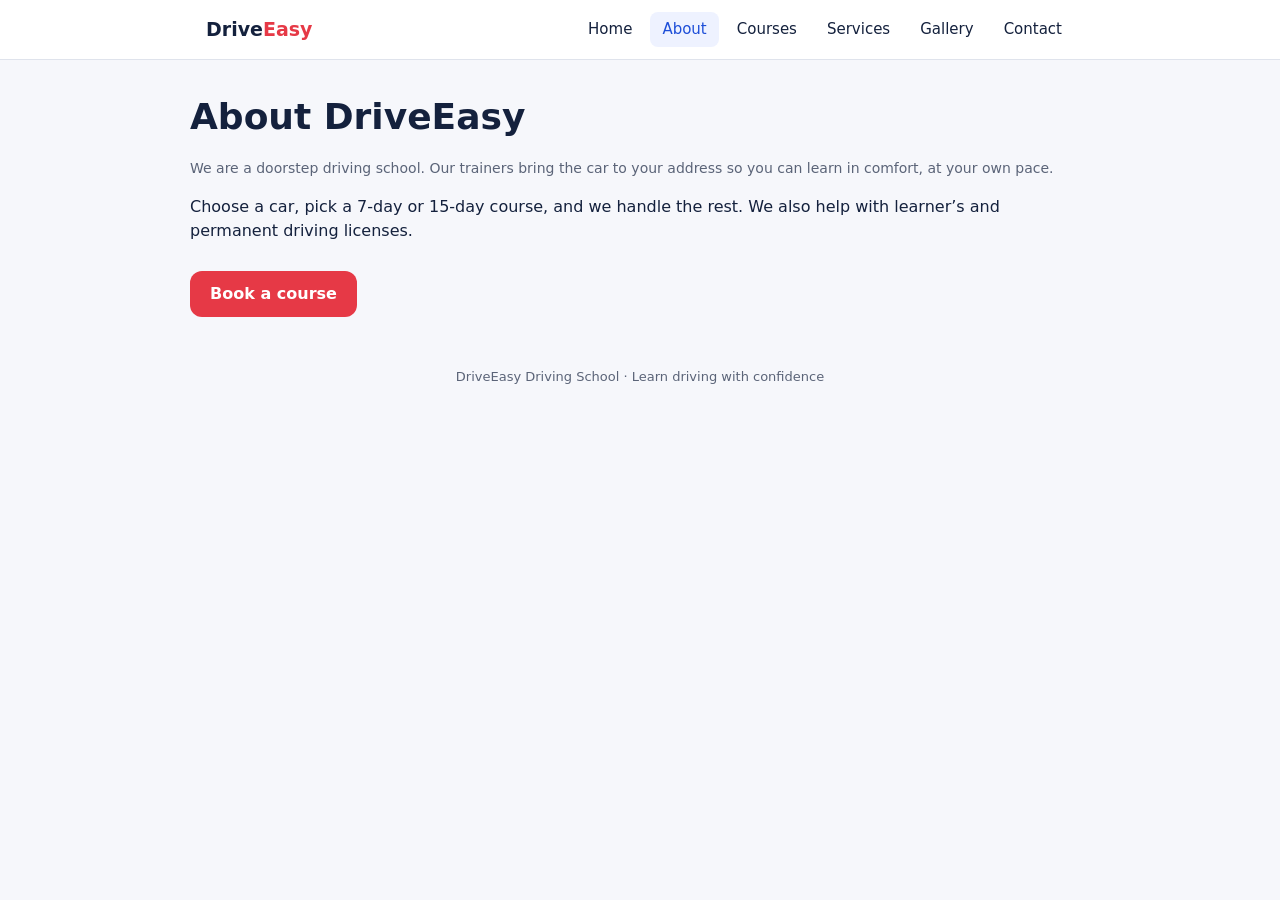
==== pages/about.html @ 2872057d "Add DriveEasy Driving School website" ====
<!DOCTYPE html>
<html lang="en"><head><meta charset="utf-8"><meta name="viewport" content="width=device-width, initial-scale=1, viewport-fit=cover"><title>About Us – DriveEasy Driving School</title><link rel="icon" href="../favicon.ico"><link rel="stylesheet" href="../css/style.css"><link rel="stylesheet" href="../css/responsive.css"><link rel="stylesheet" href="../css/animations.css"></head><body><nav class="site-nav"><div class="wrap"><a class="logo" href="../index.html">Drive<span>Easy</span></a><button id="menuBtn" aria-label="Menu">☰</button><div id="menu"><a href="../index.html">Home</a><a href="about.html" class="active">About</a><a href="courses.html">Courses</a><a href="services.html">Services</a><a href="gallery.html">Gallery</a><a href="contact.html">Contact</a></div></div></nav><div class="wrap page"><h1>About DriveEasy</h1><p class="sub">We are a doorstep driving school. Our trainers bring the car to your address so you can learn in comfort, at your own pace.</p><p>Choose a car, pick a 7-day or 15-day course, and we handle the rest. We also help with learner’s and permanent driving licenses.</p><a class="btn-link" href="../index.html">Book a course</a></div><footer>DriveEasy Driving School · Learn driving with confidence</footer><script src="../js/navigation.js"></script></body></html>
---- css/style.css ----
:root{box-sizing:border-box;padding-top:env(safe-area-inset-top,0px);padding-bottom:env(safe-area-inset-bottom,0px);
--bg:#f6f7fb;--card:#fff;--text:#14213d;--muted:#5b6478;--accent:#e63946;--accent2:#1d4ed8;--line:#dfe3ec;--soft:#eef2ff;color-scheme:light dark}
html{scroll-padding-top:env(safe-area-inset-top,0px)}
@media (prefers-color-scheme:dark){:root:not([data-theme="light"]){--bg:#0e1220;--card:#171d30;--text:#eef1fa;--muted:#a1a9c0;--accent:#ff5d6c;--accent2:#7ea2ff;--line:#2b3350;--soft:#1e2745}}
:root[data-theme="dark"]{--bg:#0e1220;--card:#171d30;--text:#eef1fa;--muted:#a1a9c0;--accent:#ff5d6c;--accent2:#7ea2ff;--line:#2b3350;--soft:#1e2745}
*{box-sizing:border-box}
body{margin:0;background:var(--bg);color:var(--text);font-family:system-ui,-apple-system,"Segoe UI",Roboto,sans-serif;line-height:1.5}
.wrap{max-width:900px;margin:0 auto;padding:0 16px}
header.hero{padding:40px 0 24px;text-align:center}
.hero h1{font-size:clamp(28px,6vw,44px);margin:0 0 8px}
.hero h1 span{color:var(--accent)}
.hero p{color:var(--muted);margin:0 auto;max-width:560px}
.steps{display:flex;gap:8px;margin:24px 0;justify-content:center;flex-wrap:wrap}
.pill{padding:6px 14px;border-radius:99px;border:1px solid var(--line);background:var(--card);font-size:14px;color:var(--muted)}
.pill.on{background:var(--accent2);border-color:var(--accent2);color:#fff;font-weight:600}
.pill.done{color:var(--accent2);border-color:var(--accent2)}
h2{font-size:22px;margin:8px 0 14px}
.grid{display:grid;grid-template-columns:repeat(auto-fit,minmax(190px,1fr));gap:14px}
.card{background:var(--card);border:2px solid var(--line);border-radius:16px;padding:18px;cursor:pointer;text-align:left;color:inherit;font:inherit;transition:.15s}
.card:hover{border-color:var(--accent2)}
.card.sel{border-color:var(--accent);box-shadow:0 0 0 3px color-mix(in srgb,var(--accent) 25%,transparent)}
.car{font-size:20px;font-weight:700}
.price{font-size:30px;font-weight:800;color:var(--accent);margin:6px 0}
.sub{color:var(--muted);font-size:14px}
.plans{display:grid;grid-template-columns:repeat(auto-fit,minmax(260px,1fr));gap:14px}
.plan h3{margin:0 0 4px;font-size:19px}
.tag{display:inline-block;background:var(--soft);color:var(--accent2);border-radius:8px;padding:2px 10px;font-size:13px;font-weight:600;margin-bottom:8px}
.plan ul{list-style:none;padding:0;margin:10px 0 0}
.plan li{padding:6px 0;border-top:1px solid var(--line);display:flex;justify-content:space-between;gap:10px;font-size:15px}
.plan li b{text-align:right}
.note{background:var(--soft);border-radius:12px;padding:12px 14px;margin-top:14px;font-size:14px}
form{display:grid;gap:12px}
.row{display:grid;grid-template-columns:1fr 1fr;gap:12px}
@media(max-width:560px){.row{grid-template-columns:1fr}}
label{font-size:14px;font-weight:600;display:grid;gap:4px}
input,textarea{font:inherit;padding:11px 12px;border-radius:10px;border:1px solid var(--line);background:var(--card);color:var(--text);width:100%}
input:focus,textarea:focus{outline:2px solid var(--accent2);border-color:transparent}
.summary{background:var(--card);border:1px solid var(--line);border-radius:14px;padding:14px 16px;margin-bottom:6px}
.summary div{display:flex;justify-content:space-between;padding:4px 0;gap:10px}
.nav{display:flex;justify-content:space-between;gap:10px;margin:20px 0 40px}
button.btn{font:inherit;font-weight:700;padding:12px 22px;border-radius:12px;border:0;cursor:pointer;background:var(--accent);color:#fff}
button.btn.ghost{background:transparent;color:var(--text);border:1px solid var(--line)}
button.btn:disabled{opacity:.4;cursor:not-allowed}
.hidden{display:none}
.tabs{display:flex;gap:10px;justify-content:center;flex-wrap:wrap;margin-top:18px}
.tab{font:inherit;font-weight:700;padding:12px 20px;border-radius:12px;border:2px solid var(--line);background:var(--card);color:var(--text);cursor:pointer}
.tab.on{border-color:var(--accent);background:var(--accent);color:#fff}
.opts{display:grid;grid-template-columns:repeat(auto-fit,minmax(180px,1fr));gap:10px}
.opts .card{padding:14px;font-weight:600}
.ok{text-align:center;padding:30px 10px}
.ok .big{font-size:48px}
footer{text-align:center;color:var(--muted);font-size:13px;padding:10px 0 30px}
a{color:var(--accent2)}

.site-nav{background:var(--card);border-bottom:1px solid var(--line);position:sticky;top:0;z-index:10}
.site-nav .wrap{display:flex;align-items:center;justify-content:space-between;gap:10px;padding-top:12px;padding-bottom:12px}
.logo{font-weight:800;font-size:19px;color:var(--text);text-decoration:none}.logo span{color:var(--accent)}
#menu{display:flex;gap:6px;flex-wrap:wrap}
#menu a{color:var(--text);text-decoration:none;padding:6px 12px;border-radius:8px;font-size:15px}
#menu a:hover,#menu a.active{background:var(--soft);color:var(--accent2)}
#menuBtn{display:none;font:inherit;font-size:22px;background:none;border:1px solid var(--line);border-radius:8px;color:var(--text);padding:2px 10px;cursor:pointer}
.page{padding:30px 0 40px}.page h1{font-size:clamp(26px,5vw,36px);margin:0 0 10px}
table{width:100%;border-collapse:collapse;background:var(--card);border-radius:12px;overflow:hidden}
th,td{padding:12px;border-bottom:1px solid var(--line);text-align:left}th{background:var(--soft)}
.ph{aspect-ratio:4/3;border:2px dashed var(--line);border-radius:14px;display:grid;place-items:center;color:var(--muted);font-size:14px;text-align:center;padding:8px}
.btn-link{display:inline-block;margin-top:12px;background:var(--accent);color:#fff;text-decoration:none;font-weight:700;padding:11px 20px;border-radius:12px}
---- css/responsive.css ----
@media(max-width:700px){
  #menuBtn{display:block}
  #menu{display:none;position:absolute;left:0;right:0;top:100%;background:var(--card);flex-direction:column;padding:10px 16px;border-bottom:1px solid var(--line)}
  #menu.open{display:flex}
  .site-nav{position:sticky}
  .site-nav .wrap{position:relative}
}
---- css/animations.css ----
@keyframes fadeUp{from{opacity:0;transform:translateY(10px)}to{opacity:1;transform:none}}
.card,.page,.hero,.summary{animation:fadeUp .35s ease both}
@media (prefers-reduced-motion:reduce){*{animation:none!important;transition:none!important}}
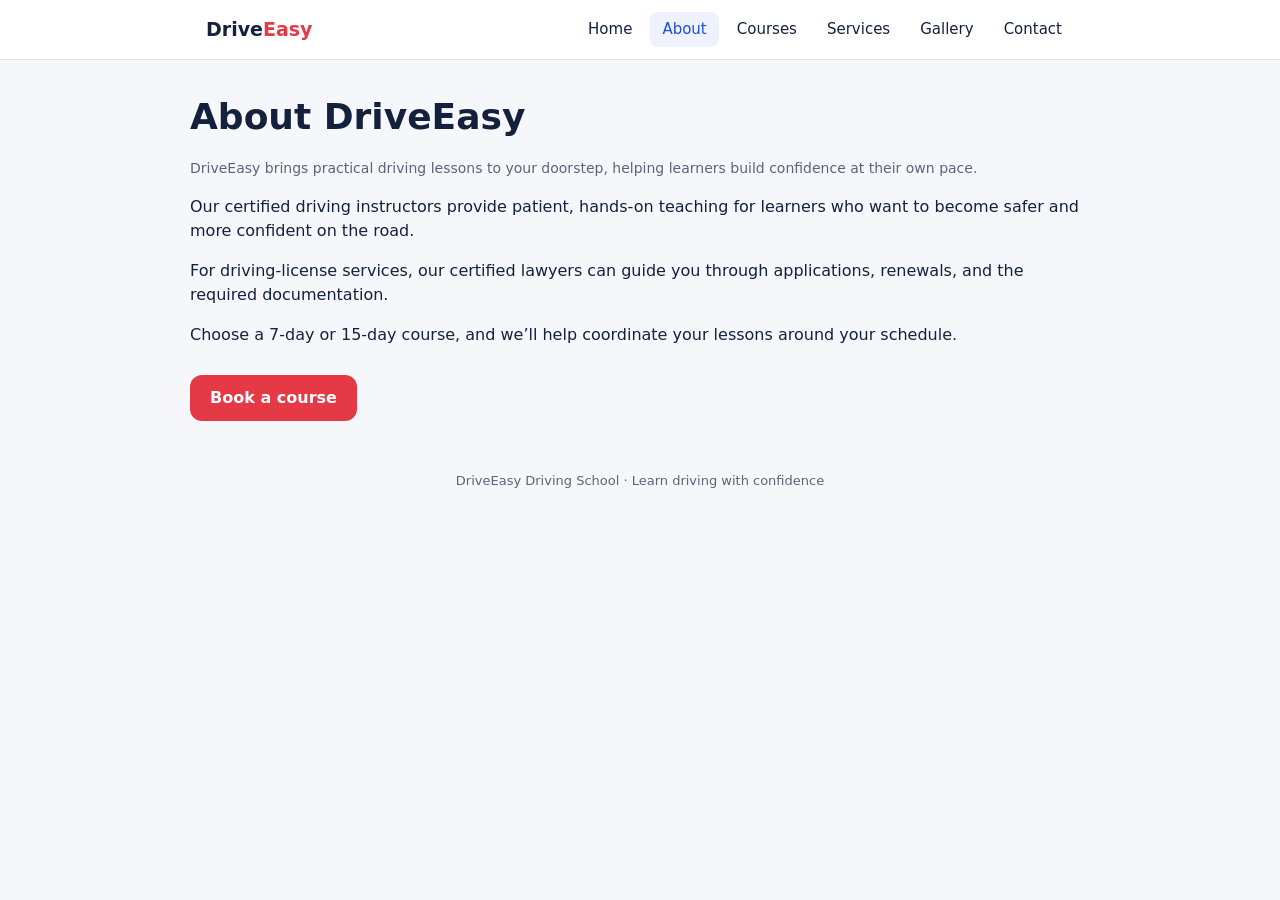
==== commit 8c18cc87: "Images New New" ====
--- a/pages/about.html
+++ b/pages/about.html
@@ -1,2 +1,29 @@
 <!DOCTYPE html>
-<html lang="en"><head><meta charset="utf-8"><meta name="viewport" content="width=device-width, initial-scale=1, viewport-fit=cover"><title>About Us – DriveEasy Driving School</title><link rel="icon" href="../favicon.ico"><link rel="stylesheet" href="../css/style.css"><link rel="stylesheet" href="../css/responsive.css"><link rel="stylesheet" href="../css/animations.css"></head><body><nav class="site-nav"><div class="wrap"><a class="logo" href="../index.html">Drive<span>Easy</span></a><button id="menuBtn" aria-label="Menu">☰</button><div id="menu"><a href="../index.html">Home</a><a href="about.html" class="active">About</a><a href="courses.html">Courses</a><a href="services.html">Services</a><a href="gallery.html">Gallery</a><a href="contact.html">Contact</a></div></div></nav><div class="wrap page"><h1>About DriveEasy</h1><p class="sub">We are a doorstep driving school. Our trainers bring the car to your address so you can learn in comfort, at your own pace.</p><p>Choose a car, pick a 7-day or 15-day course, and we handle the rest. We also help with learner’s and permanent driving licenses.</p><a class="btn-link" href="../index.html">Book a course</a></div><footer>DriveEasy Driving School · Learn driving with confidence</footer><script src="../js/navigation.js"></script></body></html>+<html lang="en">
+<head>
+	<meta charset="utf-8">
+	<meta name="viewport" content="width=device-width, initial-scale=1, viewport-fit=cover">
+	<title>About Us – DriveEasy Driving School</title>
+	<link rel="icon" href="../favicon.ico">
+	<link rel="stylesheet" href="../css/style.css">
+	<link rel="stylesheet" href="../css/responsive.css">
+	<link rel="stylesheet" href="../css/animations.css">
+</head>
+<body>
+	<nav class="site-nav"><div class="wrap">
+		<a class="logo" href="../index.html">Drive<span>Easy</span></a>
+		<button id="menuBtn" aria-label="Menu">☰</button>
+		<div id="menu"><a href="../index.html">Home</a><a href="about.html" class="active">About</a><a href="courses.html">Courses</a><a href="services.html">Services</a><a href="gallery.html">Gallery</a><a href="contact.html">Contact</a></div>
+	</div></nav>
+	<div class="wrap page">
+		<h1>About DriveEasy</h1>
+		<p class="sub">DriveEasy brings practical driving lessons to your doorstep, helping learners build confidence at their own pace.</p>
+		<p>Our certified driving instructors provide patient, hands-on teaching for learners who want to become safer and more confident on the road.</p>
+		<p>For driving-license services, our certified lawyers can guide you through applications, renewals, and the required documentation.</p>
+		<p>Choose a 7-day or 15-day course, and we’ll help coordinate your lessons around your schedule.</p>
+		<a class="btn-link" href="../index.html">Book a course</a>
+	</div>
+	<footer>DriveEasy Driving School · Learn driving with confidence</footer>
+	<script src="../js/navigation.js"></script>
+</body>
+</html>
--- a/css/style.css
+++ b/css/style.css
@@ -63,4 +63,7 @@
 table{width:100%;border-collapse:collapse;background:var(--card);border-radius:12px;overflow:hidden}
 th,td{padding:12px;border-bottom:1px solid var(--line);text-align:left}th{background:var(--soft)}
 .ph{aspect-ratio:4/3;border:2px dashed var(--line);border-radius:14px;display:grid;place-items:center;color:var(--muted);font-size:14px;text-align:center;padding:8px}
+.gallery-item{margin:0;background:var(--card);border:1px solid var(--line);border-radius:12px;overflow:hidden}
+.gallery-item img{display:block;width:100%;aspect-ratio:4/3;object-fit:cover}
+.gallery-item figcaption{padding:10px 12px;color:var(--muted);font-size:14px}
 .btn-link{display:inline-block;margin-top:12px;background:var(--accent);color:#fff;text-decoration:none;font-weight:700;padding:11px 20px;border-radius:12px}
